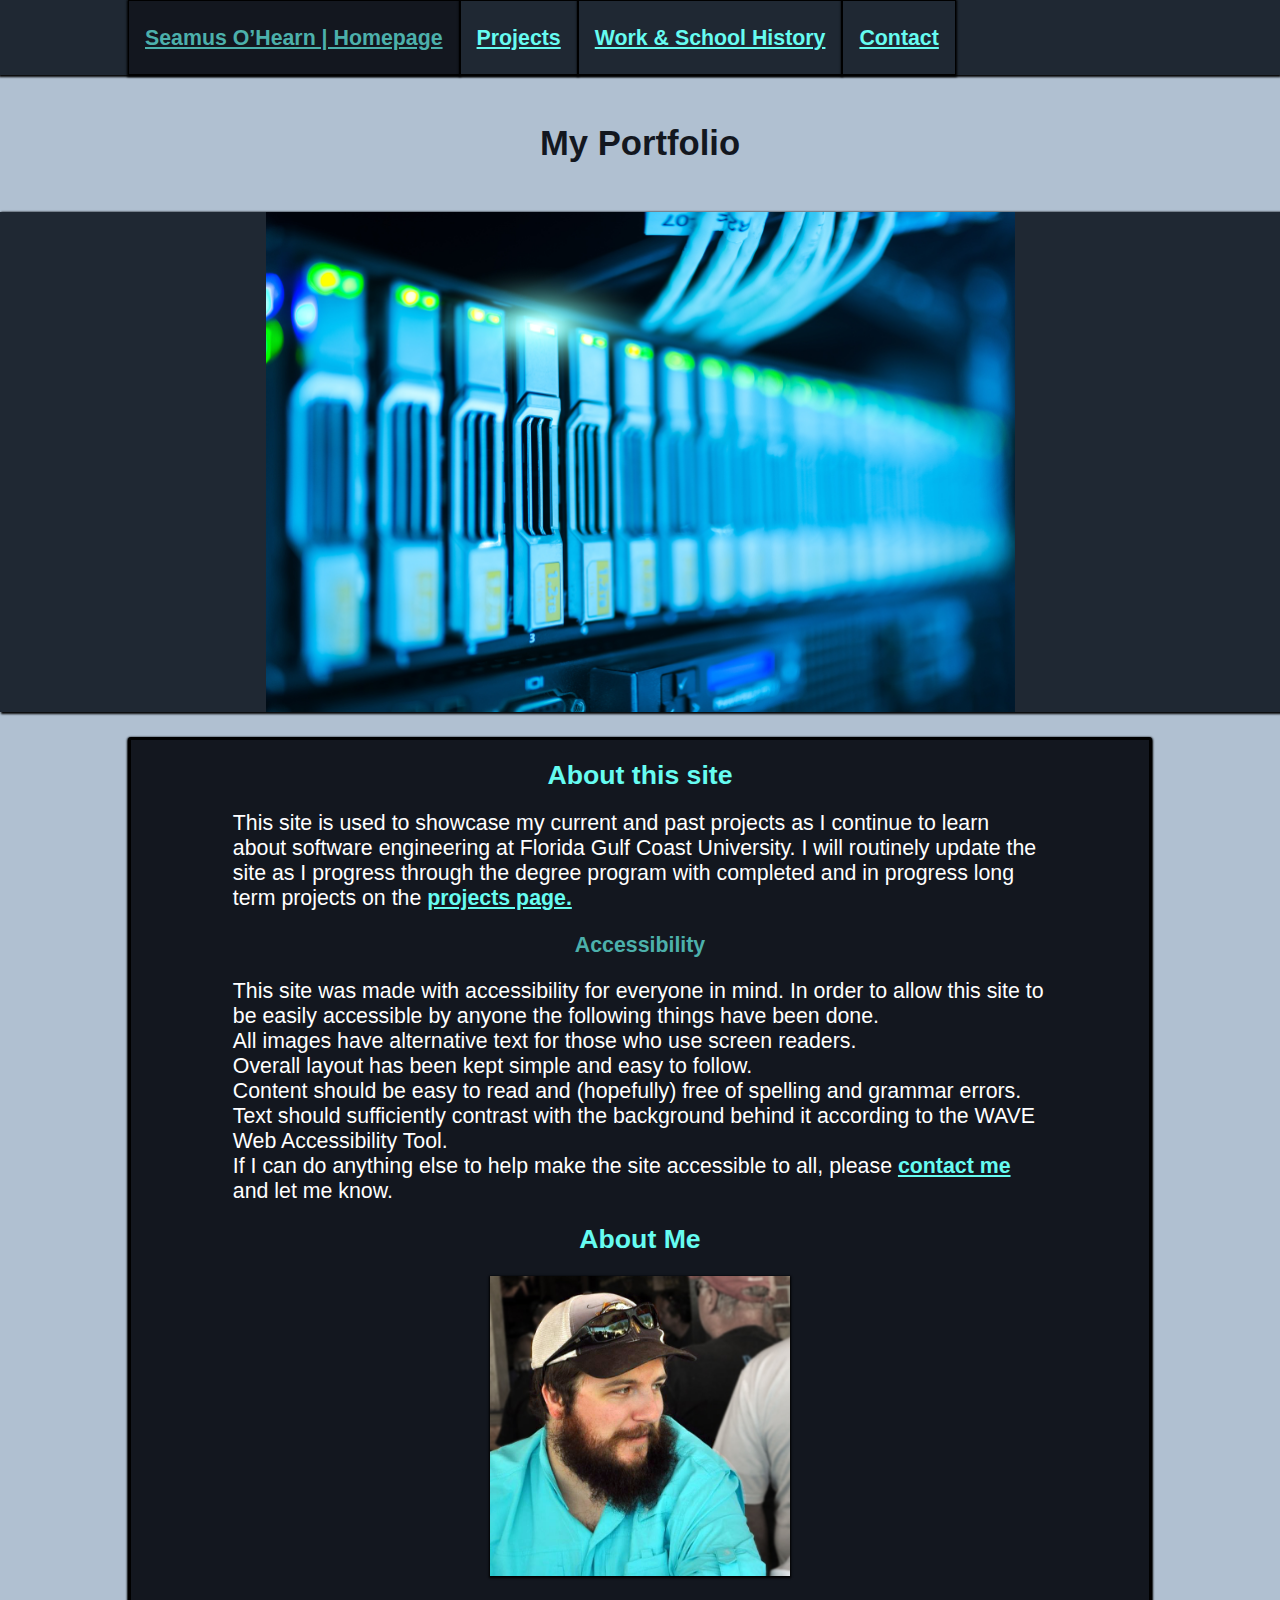
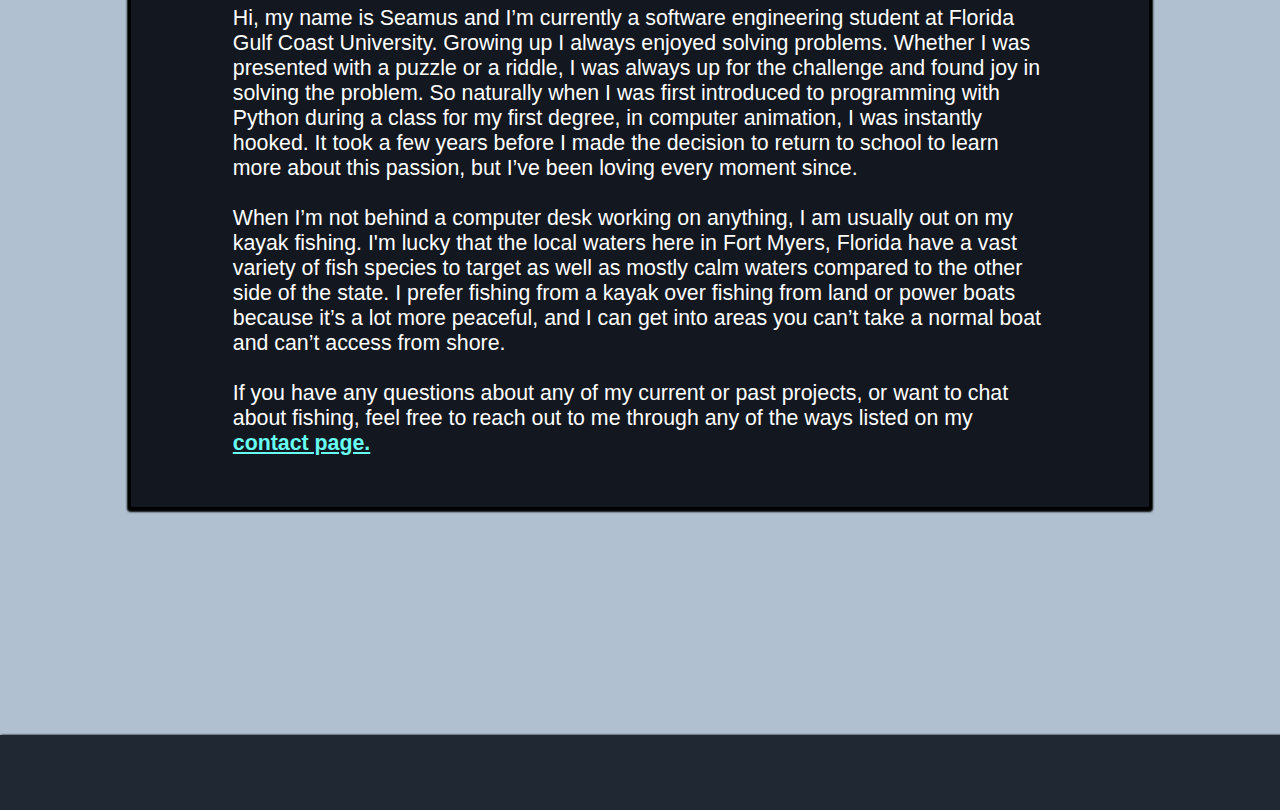
==== index.html @ 7eafb7eb "fixing HTML errors" ====
<!DOCTYPE html>
<html lang="en-US">


<head>
    <meta charset="UTF-8" />
    <!-- Link to CSS style sheet -->
    <link rel="stylesheet" type="text/css" href="css/portfolioStyle.css">
    <title> Portfolio | Seamus O&#8217;Hearn </title>
</head>

<body>
    <div id="container">
        <div id="header">
            <header>
                <nav>
                    <a class="topNav" id="activeTab" href="./portfolioSite.html"> Seamus O&#8217;Hearn | Homepage </a>
                    <a class="topNav" href="./projects.html"> Projects </a>
                    <a class="topNav" href="./experience.html"> Work & School History </a>
                    <a class="topNav" href="./contact.html"> Contact </a>
                </nav>
            </header>
        </div> <!-- end header div -->

        <div id="body">
            <!-- Welcome -->
            <h1> My Portfolio </h1>

            <div class="banner">
                <!-- drive photo from Panumas Nikhomkhai on pexels.com -->
                <img class="bannerImage" alt="stock photo of hard drives in a server" src="images/driveStockPhoto.jpg" />
            </div> <!-- end banner div -->

            <div id="aboutMe" class="project">
                <h2> About this site </h2>
                <p> This site is used to showcase my current and past projects as I continue to learn about software engineering at Florida Gulf Coast University. I will routinely update the site as I progress through the degree program with completed and in progress long term projects on the <a href="./projects.html"> projects page. </a>
                </p>

                <h3 class="center"> Accessibility </h3>
                <p>
                    This site was made with accessibility for everyone in mind. In order to allow this site to be easily accessible by anyone the following things have been done.
                    <br>
                    All images have alternative text for those who use screen readers.
                    <br>
                    Overall layout has been kept simple and easy to follow.
                    <br>
                    Content should be easy to read and (hopefully) free of spelling and grammar errors.
                    <br>
                    Text should sufficiently contrast with the background behind it according to the WAVE Web Accessibility Tool.
                    <br>
                    If I can do anything else to help make the site accessible to all, please <a href="./contact.html"> contact me </a> and let me know.

                </p>

                <h2> About Me </h2>
                <img id="profilePic" alt="Picture of Seamus O#8217Hearn" src="images/profilePic.jpg" />
                <p id="aboutMeText">
                    Hi, my name is Seamus and I’m currently a software engineering student at Florida Gulf Coast University. Growing up I always enjoyed solving problems. Whether I was presented with a puzzle or a riddle, I was always up for the challenge and found joy in solving the problem. So naturally when I was first introduced to programming with Python during a class for my first degree, in computer animation, I was instantly hooked. It took a few years before I made the decision to return to school to learn more about this passion, but I’ve been loving every moment since.
                    <br>
                    <br>
                    When I’m not behind a computer desk working on anything, I am usually out on my kayak fishing. I'm lucky that the local waters here in Fort Myers, Florida have a vast variety of fish species to target as well as mostly calm waters compared to the other side of the state. I prefer fishing from a kayak over fishing from land or power boats because it’s a lot more peaceful, and I can get into areas you can’t take a normal boat and can’t access from shore.
                    <br>
                    <br>
                    If you have any questions about any of my current or past projects, or want to chat about fishing, feel free to reach out to me through any of the ways listed on my <a href="./contact.html"> contact page. </a>

                </p>
            </div> <!-- end about me div -->
        </div> <!-- end body div -->
        <div id="footer">
            <footer></footer>
        </div> <!-- end footer div -->
    </div> <!-- End container div -->
</body>

</html>
---- css/portfolioStyle.css ----
:root {
    /*setting colors*/
    --darkestColor: #13171F;
    --midColor: #1F2833;
    --lightColor: #B0C0D1;
    --ultraLightColor: #66FCF1;
    --highlight: #4CB0AB;
    --textColor: white;
}

html,
body {
    background-color: var(--lightColor);
    font-family: sans-serif;
    margin: 0 auto;
    height: 100%;
}

h1 {
    text-align: center;
    font-size: 26pt;
    padding: 2%;
    color: var(--darkestColor);

}

h2 {
    text-align: center;
    font-size: 20pt;
    margin: 2% 10% 2% 10%;
    color: var(--ultraLightColor);
    background-color: var(--darkestColor);
}


h3 {
    text-align: left;
    font-size: 16pt;
    color: var(--highlight);
}

h4 {
    font-size: 14pt;
    text-align: center;
    color: var(--highlight);
}

h5 {
    color: var(--textColor);
}

p,
label {
    font-size: 16pt;
    font-family: sans-serif;
    margin: auto 10% auto 10%;
    display: block;
    color: var(--textColor);
}

a:link,
a:visited,
a:hover,
a:active {
    font-weight: bold;
    color: var(--ultraLightColor);
}

.pIgnoreMarginPadding {
    margin-left: 0px;
}

.center {
    display: block;
    margin-left: auto;
    margin-right: auto;
    text-align: center;
}


/* navigation banner */
nav {
    list-style-type: none;
    padding: 0;
    margin-left: 10%;
}


.topNav {
    float: left;
    display: block;
    padding: 25px 16px;
    border: 1px solid;
    border-color: black;
    background-color: var(--midColor);
    color: var(--textColor);
    font-size: 16pt;
    font-weight: 1000;
    height: 23px;
    width: auto;
    text-align: center;
    box-shadow: 0 1px 2px 1px black;
}

#activeTab {
    background-color: var(--darkestColor);
    box-shadow: 0 1px 2px 1px black;
    color: var(--highlight);
}


/* Banner */
.banner {
    background-color: var(--midColor);
    max-height: 500px;
    width: 100%;
    box-shadow: 2px 1px 2px 1px black;
}

.bannerImage {
    display: block;
    margin-left: auto;
    margin-right: auto;
    max-height: 500px;
}

#profilePic {
    height: 300px;
    display: block;
    margin-left: auto;
    margin-right: auto;
    box-shadow: 0 1px 2px 1px black;
    margin: 10px auto 30px auto;
}

#aboutMeText {
    padding-bottom: 5%;
}

/*containers to fix footer on pages with low content thanks to
https://matthewjamestaylor.com/bottom-footer  */
#container {
    min-height: 100%;
    position: relative;
}

#header {
    background-color: var(--midColor);
    height: 75px;
    width: 100%;
    margin-top: 0;
    border: 1px;
    box-shadow: 0 1px 2px 1px black;
}

#body {
    padding-bottom: 275px;
}

#footer {
    position: absolute;
    bottom: 0;
    width: 100%;
    height: 75px;
    background-color: var(--midColor);
    margin-top: 200px;
    box-shadow: 2px 1px 2px 1px black;
}


/* aligning school and work history places and times */
.expPlaceAndTime {
    display: flex;
    justify-content: space-between;
    margin-left: 10%;
    margin-right: 10%;
}

.expNotes {
    font-style: italic;
}

.expBullets {
    margin: 10px 10% 10px 10%;
    font-size: 14pt;
    color: var(--textColor);
}

#relatedCourses {
    margin-left: 10%;
}

/*badges*/
.badgeContainer {
    margin: 25px 10% 0 10%;
    display: flex;
    justify-content: space-around;
    padding-bottom: 2%;
}

.badge {
    width: auto;
    height: 100%;
    max-width: 30%;
}

#msftDigitalLiteracy {
    width: 50%;
    min-height: 450px;
    display: block;
    margin-left: auto;
    margin-right: auto;
    box-shadow: 0 1px 2px 1px black;
}


/* Scratch Project */


.project {
    background-color: var(--darkestColor);
    border: solid black;
    border-radius: 3px;
    box-shadow: 0 1px 2px 1px black;
    margin: 25px 10% 25px 10%;
}

.projectDescription {
    padding-bottom: 2%;
}

.centerButton {
    display: block;
    margin-left: auto;
    margin-right: auto;
    box-shadow: 2px 1px 2px 1px black;
}

#averageOutput {
    height: 5%;
}

#scratchProjectGame {
    display: block;
    width: 50%;
    min-width: 480px;
    margin-left: auto;
    margin-right: auto;
    border: 1px solid black;
    box-shadow: 0 1px 2px 1px black;
}

.projectTitle {
    text-align: center;
}

.projectLink {
    display: block;
    text-align: center;
    font-size: 18pt;
    padding: 5px;
}

#scratchSideBySide {
    display: flex;
    width: 50%;
    min-width: 480px;
    height: 500px;
    min-height: 480px;
    margin-left: auto;
    margin-right: auto;
    padding: 15px;
}

.scratchTextBox {
    display: block;
    width: 50%;
    min-width: 240px;
    border: 1px solid black;
    overflow-y: scroll;
    overflow-x: hidden;
    background-color: var(--textColor);
    box-shadow: 0 1px 2px 1px black;
}

.scratchTextBox p {
    text-align: left;
    margin-left: 10px;
    margin-right: 10px;
    color: black;
}

.scratchTextBox h4 {
    color: var(--darkestColor);
}

#scratchAssetsTitle {
    text-align: center;
}

/*assets*/
.assetContainer {
    display: flex;
    width: 50%;
    min-width: 480px;
    margin-left: auto;
    margin-right: auto;
    padding-bottom: 5%;
}

.assetLeftRow {
    position: relative;
    width: 50%;
}

#audio {
    border: 1px solid black;
    box-shadow: 0 1px 2px 1px black;
}

.assetRightRow {
    text-align: center;
    margin: auto;
}

.rightRowText {
    margin-top: auto;
    margin-bottom: auto;
    width: 50%;
}

#myCanvas {
    display: block;
    width: 100%;
}

#spaceManButtons {
    display: flex;
    justify-content: center;
}

.buttons {
    box-shadow: 0 1px 2px 1px black;
}

#svg {
    max-height: 60px;
    width: auto;
}



.colorizationImage {
    width: 50%;
    min-width: 480px;
    display: block;
    margin: 20px auto 20px auto;
    box-shadow: 0 1px 2px 1px black;
}



/* pdf stuff */
#fieldsReport {
    display: block;
    width: 50%;
    min-width: 480px;
    height: 480px;
    overflow: hidden;
    margin-left: auto;
    margin-right: auto;
    border: 1px solid black;
    box-shadow: 0 1px 2px 1px black;
}

#pdfEmbed {
    padding: 15px;
}

#fullResume {
    text-align: center;
    padding-top: 25px;
}


/* Contact Info Stuff */
#contactTable {
    margin-left: auto;
    margin-right: auto;
    padding-top: 50px;
    padding-bottom: 50px;
}

#contactFaviconSpace {
    width: 10%;
}

.contactFavicon {
    height: 25pt;
}

.contactInfo {
    font-size: 20pt;
    font-family: sans-serif;
    padding: 5px 10px 5px 10px;
    color: var(--textColor);
    font-weight: bold;
}

td a {
    color: var(--textColor);
    background-color: var(--darkestColor);
}

.recName {
    padding-bottom: 0%;
    margin-bottom: 0%;
    display: block;
    margin-left: auto;
    margin-right: auto;
    text-align: center;
}

.recRel {
    padding: 0px;
    margin-top: 0%;
    margin-bottom: 0%;
    display: block;
    margin-left: auto;
    margin-right: auto;
    text-align: center;
}

.recLink {
    padding: 0px;
    margin-top: 0%;
    margin-bottom: 2%;
    display: block;
    margin-left: auto;
    margin-right: auto;
    text-align: center;
}

.recText {
    padding: 0px;
    margin-top: 0%;
    margin-bottom: 2%;
    display: block;
    margin-left: 10%;
    margin-right: 10%;
}


/* alt text contrast */

img,
canvas,
video {
    color: var(--textColor);
    background-color: var(--darkestColor);
}

#caesarInput {
    width: 50%;
}

#caesarButtons {
    padding-top: 1%;
    padding-bottom: 1%;
}

.buttons {
    box-shadow: 2px 1px 2px 1px black;
}

input {
    box-shadow: 2px 1px 2px 1px black;
}
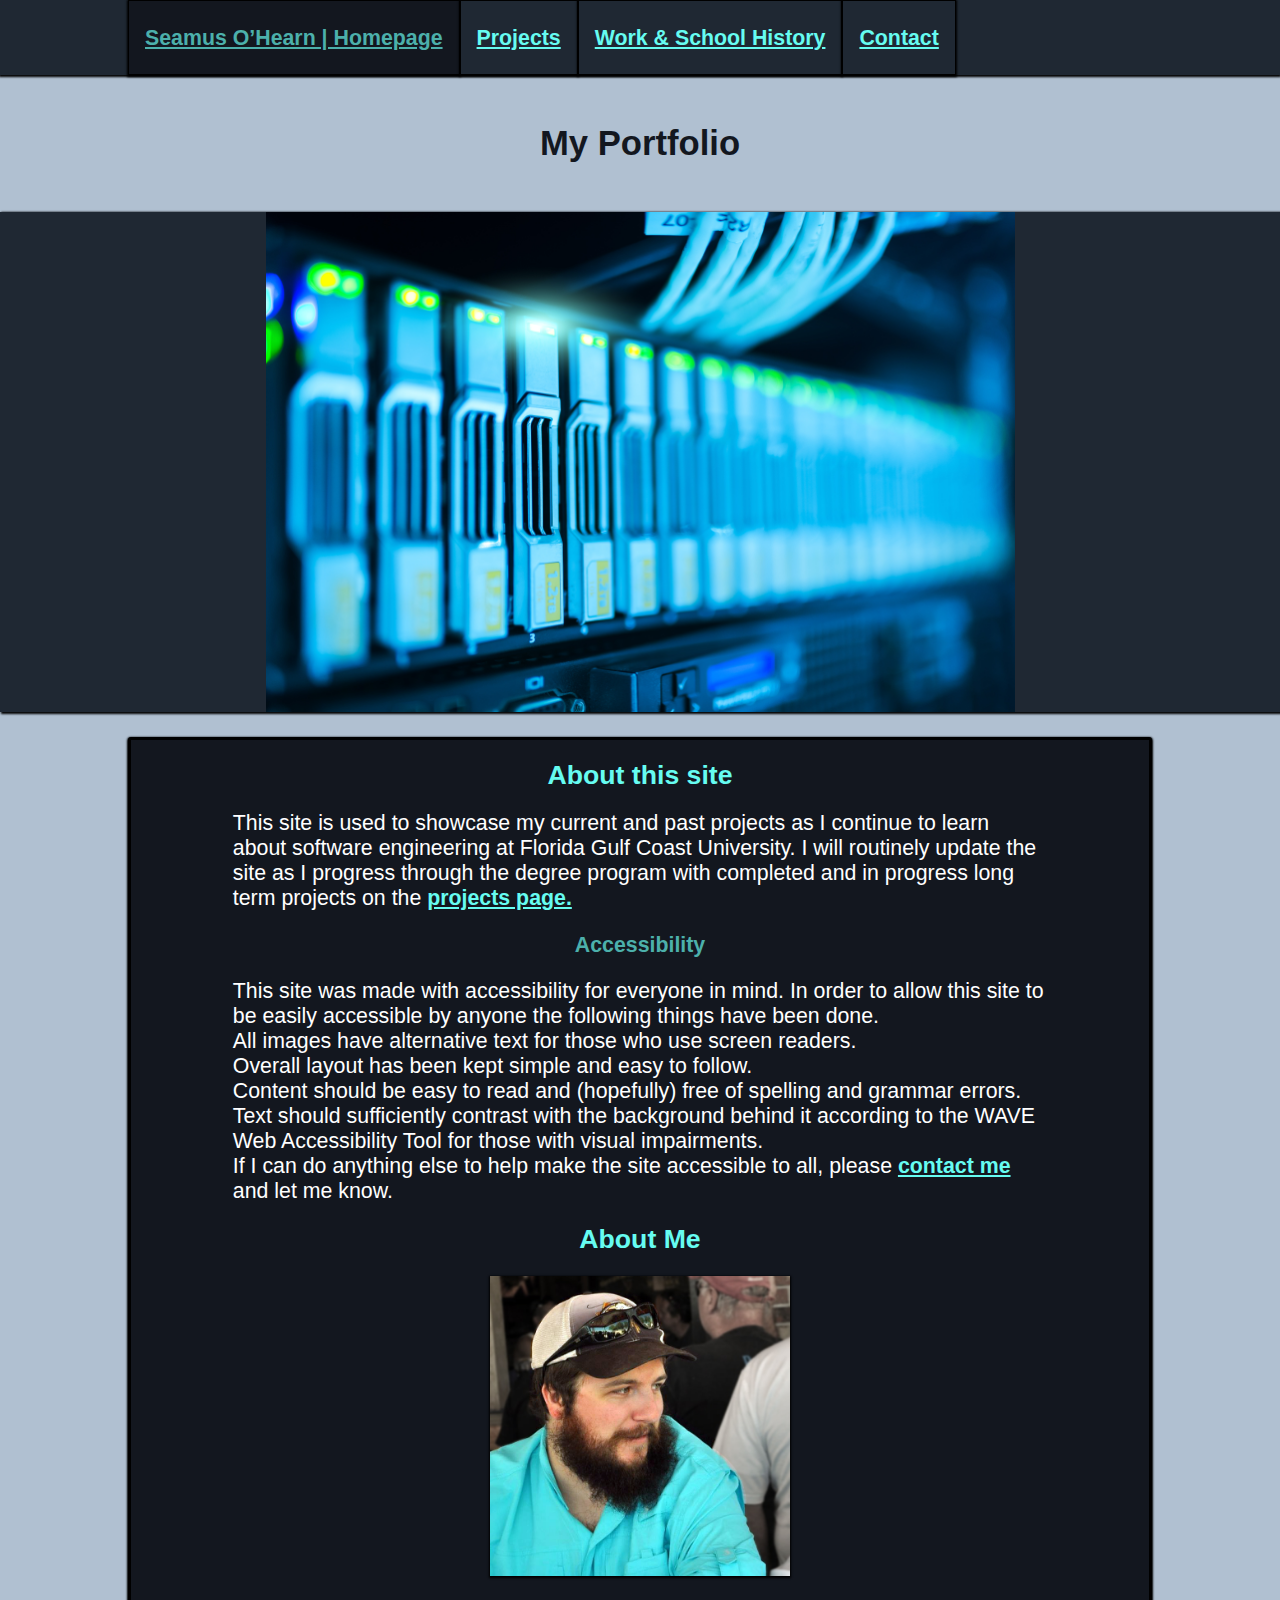
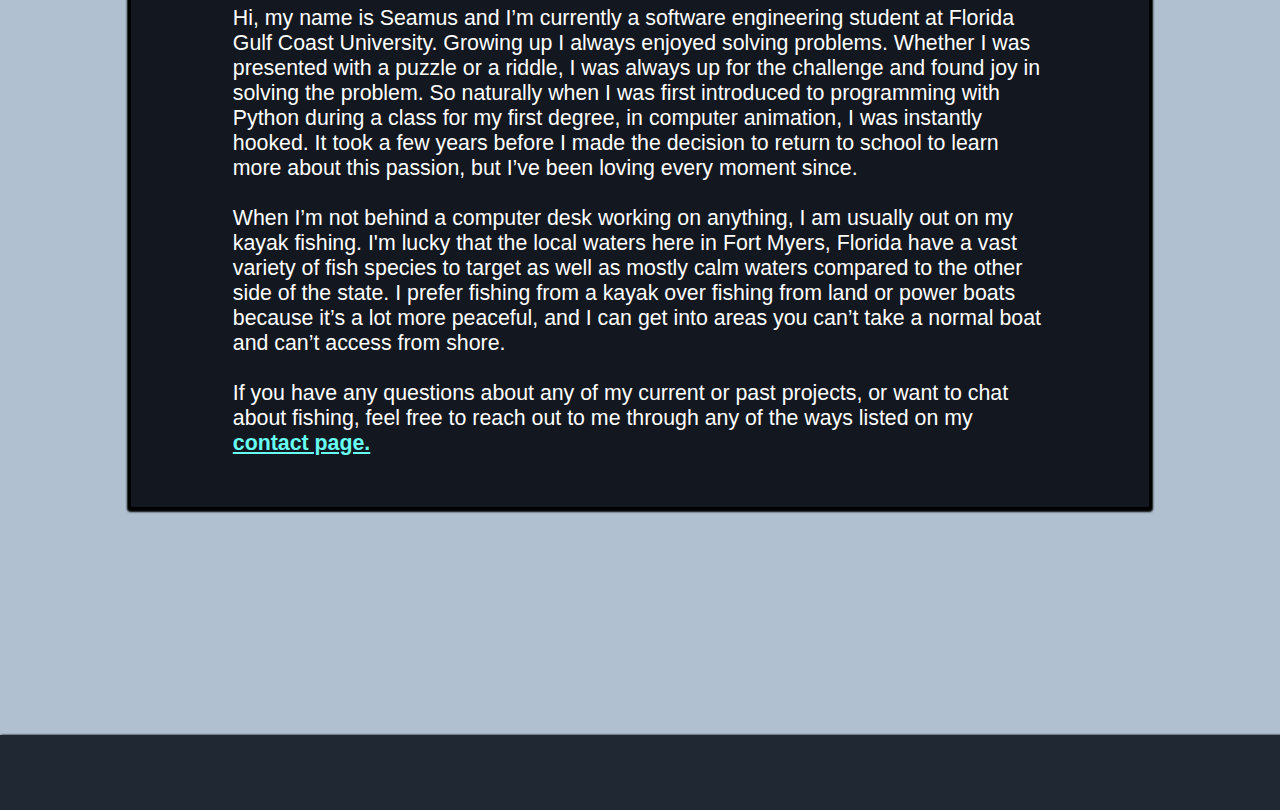
==== commit 2c803331: "udated accessibility features" ====
--- a/index.html
+++ b/index.html
@@ -46,7 +46,7 @@
                     <br>
                     Content should be easy to read and (hopefully) free of spelling and grammar errors.
                     <br>
-                    Text should sufficiently contrast with the background behind it according to the WAVE Web Accessibility Tool.
+                    Text should sufficiently contrast with the background behind it according to the WAVE Web Accessibility Tool for those with visual impairments.
                     <br>
                     If I can do anything else to help make the site accessible to all, please <a href="./contact.html"> contact me </a> and let me know.
 
--- a/css/portfolioStyle.css
+++ b/css/portfolioStyle.css
@@ -1,5 +1,4 @@
 :root {
-    /*setting colors*/
     --darkestColor: #13171F;
     --midColor: #1F2833;
     --lightColor: #B0C0D1;
@@ -95,7 +94,7 @@
     background-color: var(--midColor);
     color: var(--textColor);
     font-size: 16pt;
-    font-weight: 1000;
+    font-weight: 900;
     height: 23px;
     width: auto;
     text-align: center;
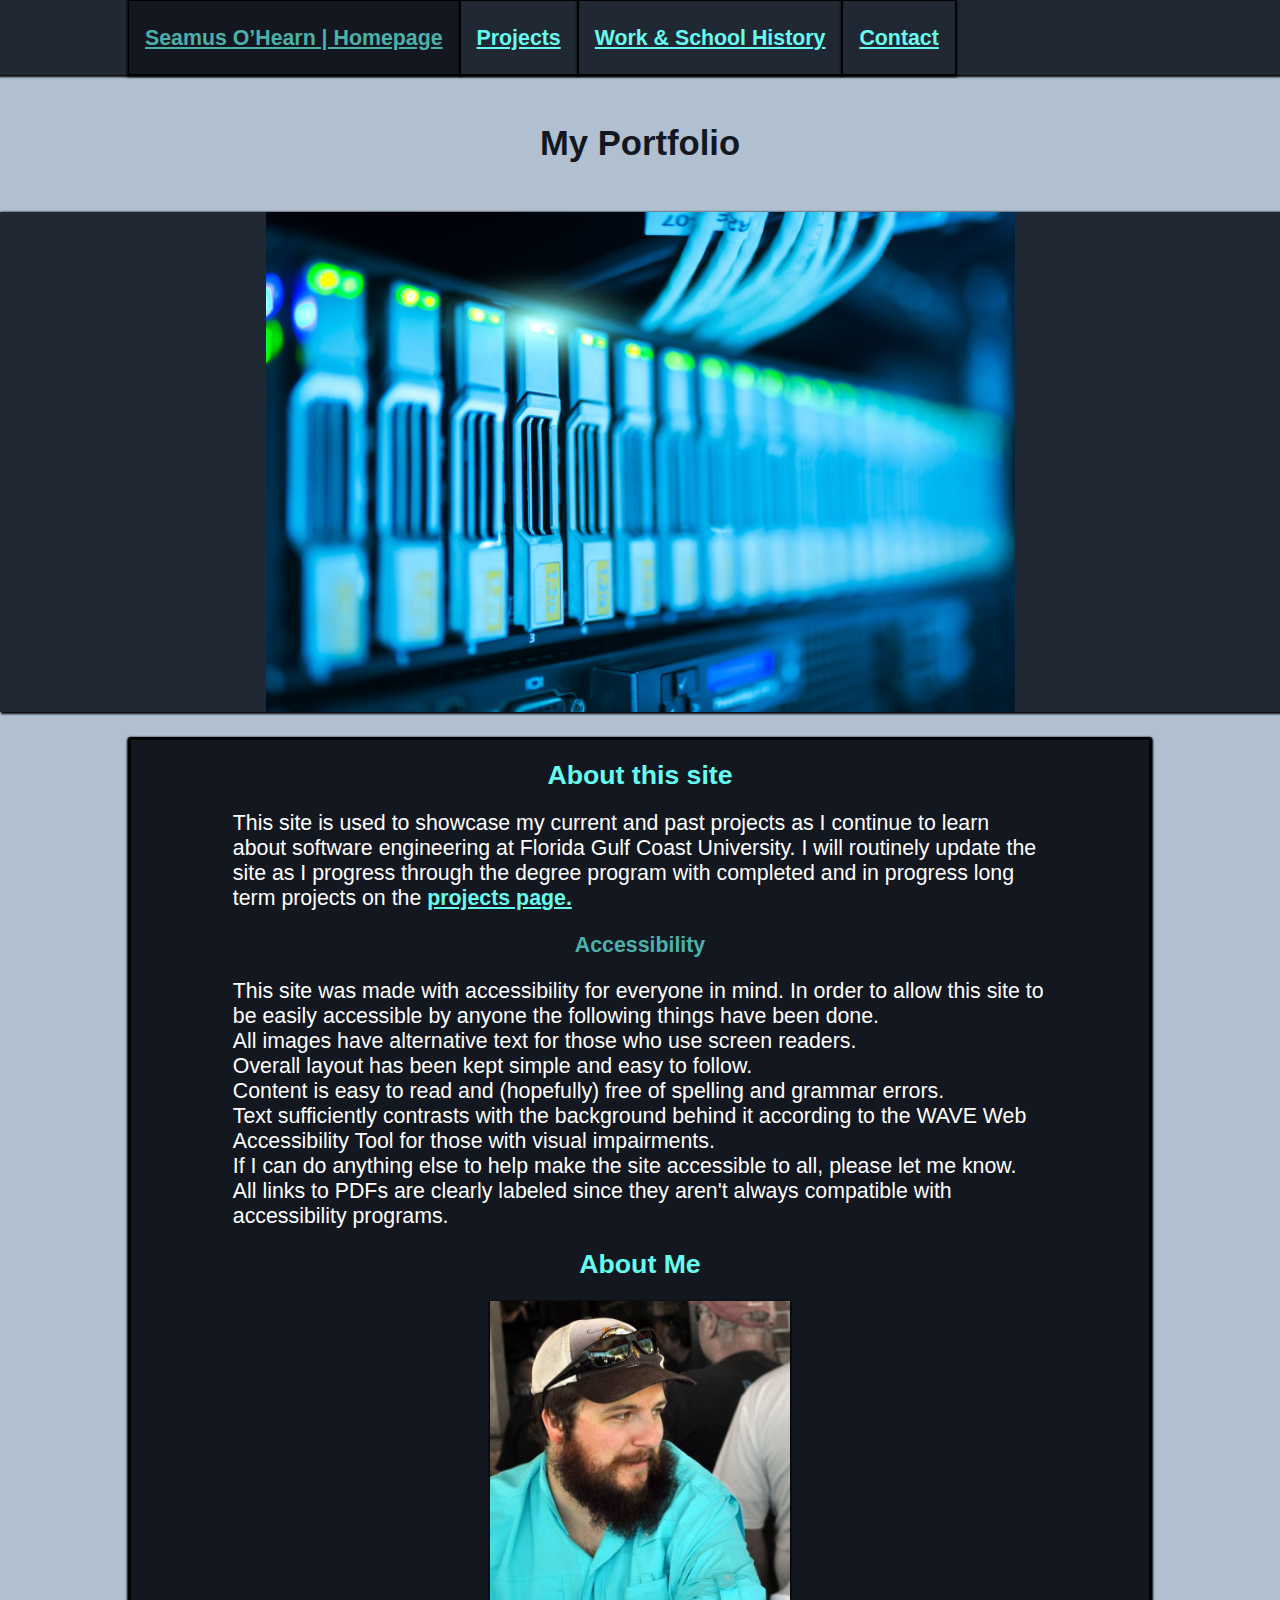
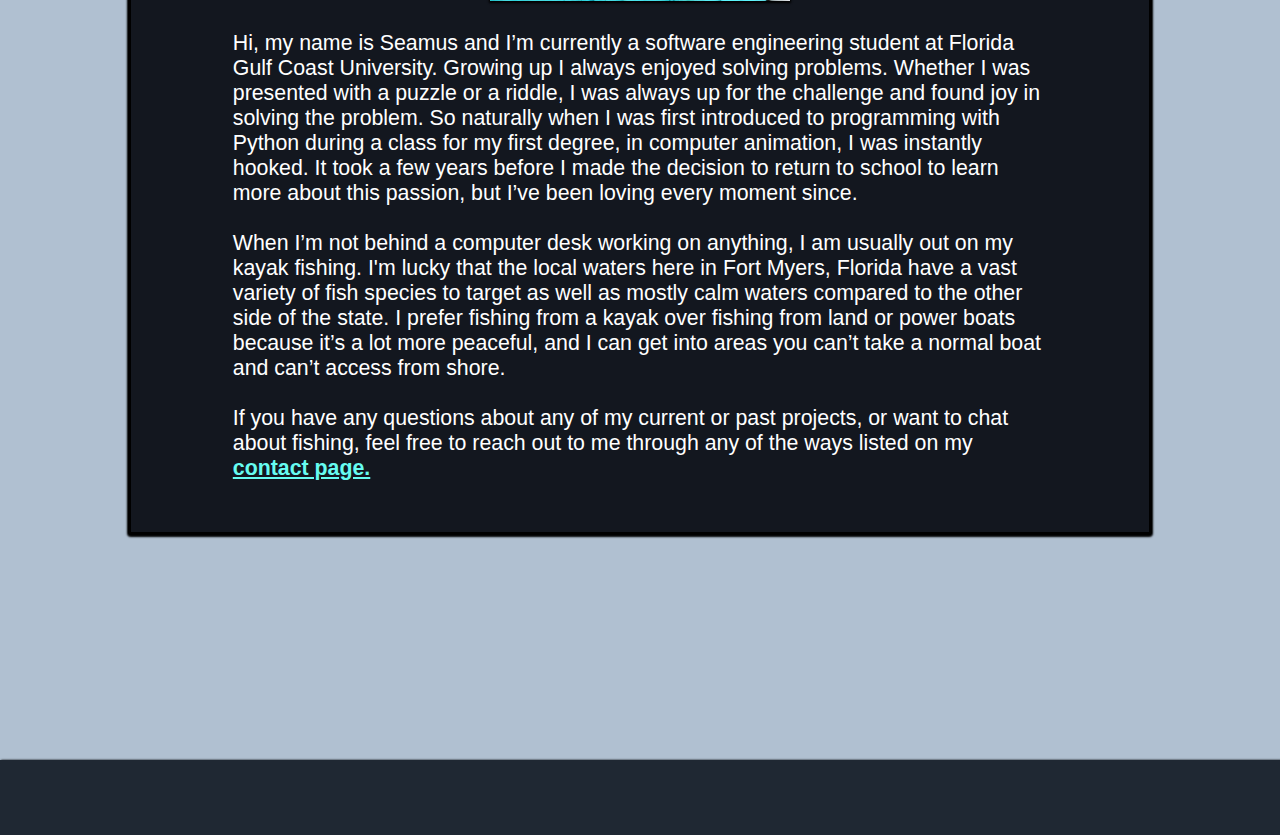
==== commit db5fab98: "cleared up wording on accessibility section" ====
--- a/index.html
+++ b/index.html
@@ -14,7 +14,7 @@
         <div id="header">
             <header>
                 <nav>
-                    <a class="topNav" id="activeTab" href="./portfolioSite.html"> Seamus O&#8217;Hearn | Homepage </a>
+                    <a class="topNav" id="activeTab" href="./index.html"> Seamus O&#8217;Hearn | Homepage </a>
                     <a class="topNav" href="./projects.html"> Projects </a>
                     <a class="topNav" href="./experience.html"> Work & School History </a>
                     <a class="topNav" href="./contact.html"> Contact </a>
@@ -44,11 +44,13 @@
                     <br>
                     Overall layout has been kept simple and easy to follow.
                     <br>
-                    Content should be easy to read and (hopefully) free of spelling and grammar errors.
+                    Content is easy to read and (hopefully) free of spelling and grammar errors.
                     <br>
-                    Text should sufficiently contrast with the background behind it according to the WAVE Web Accessibility Tool for those with visual impairments.
+                    Text sufficiently contrasts with the background behind it according to the WAVE Web Accessibility Tool for those with visual impairments.
                     <br>
-                    If I can do anything else to help make the site accessible to all, please <a href="./contact.html"> contact me </a> and let me know.
+                    If I can do anything else to help make the site accessible to all, please let me know.
+                    <br>
+                    All links to PDFs are clearly labeled since they aren't always compatible with accessibility programs.
 
                 </p>
 
--- a/css/portfolioStyle.css
+++ b/css/portfolioStyle.css
@@ -474,4 +474,12 @@
 
 input {
     box-shadow: 2px 1px 2px 1px black;
+}
+
+svg {
+    color: var(--textColor);
+}
+
+canvas {
+    color: var(--textColor);
 }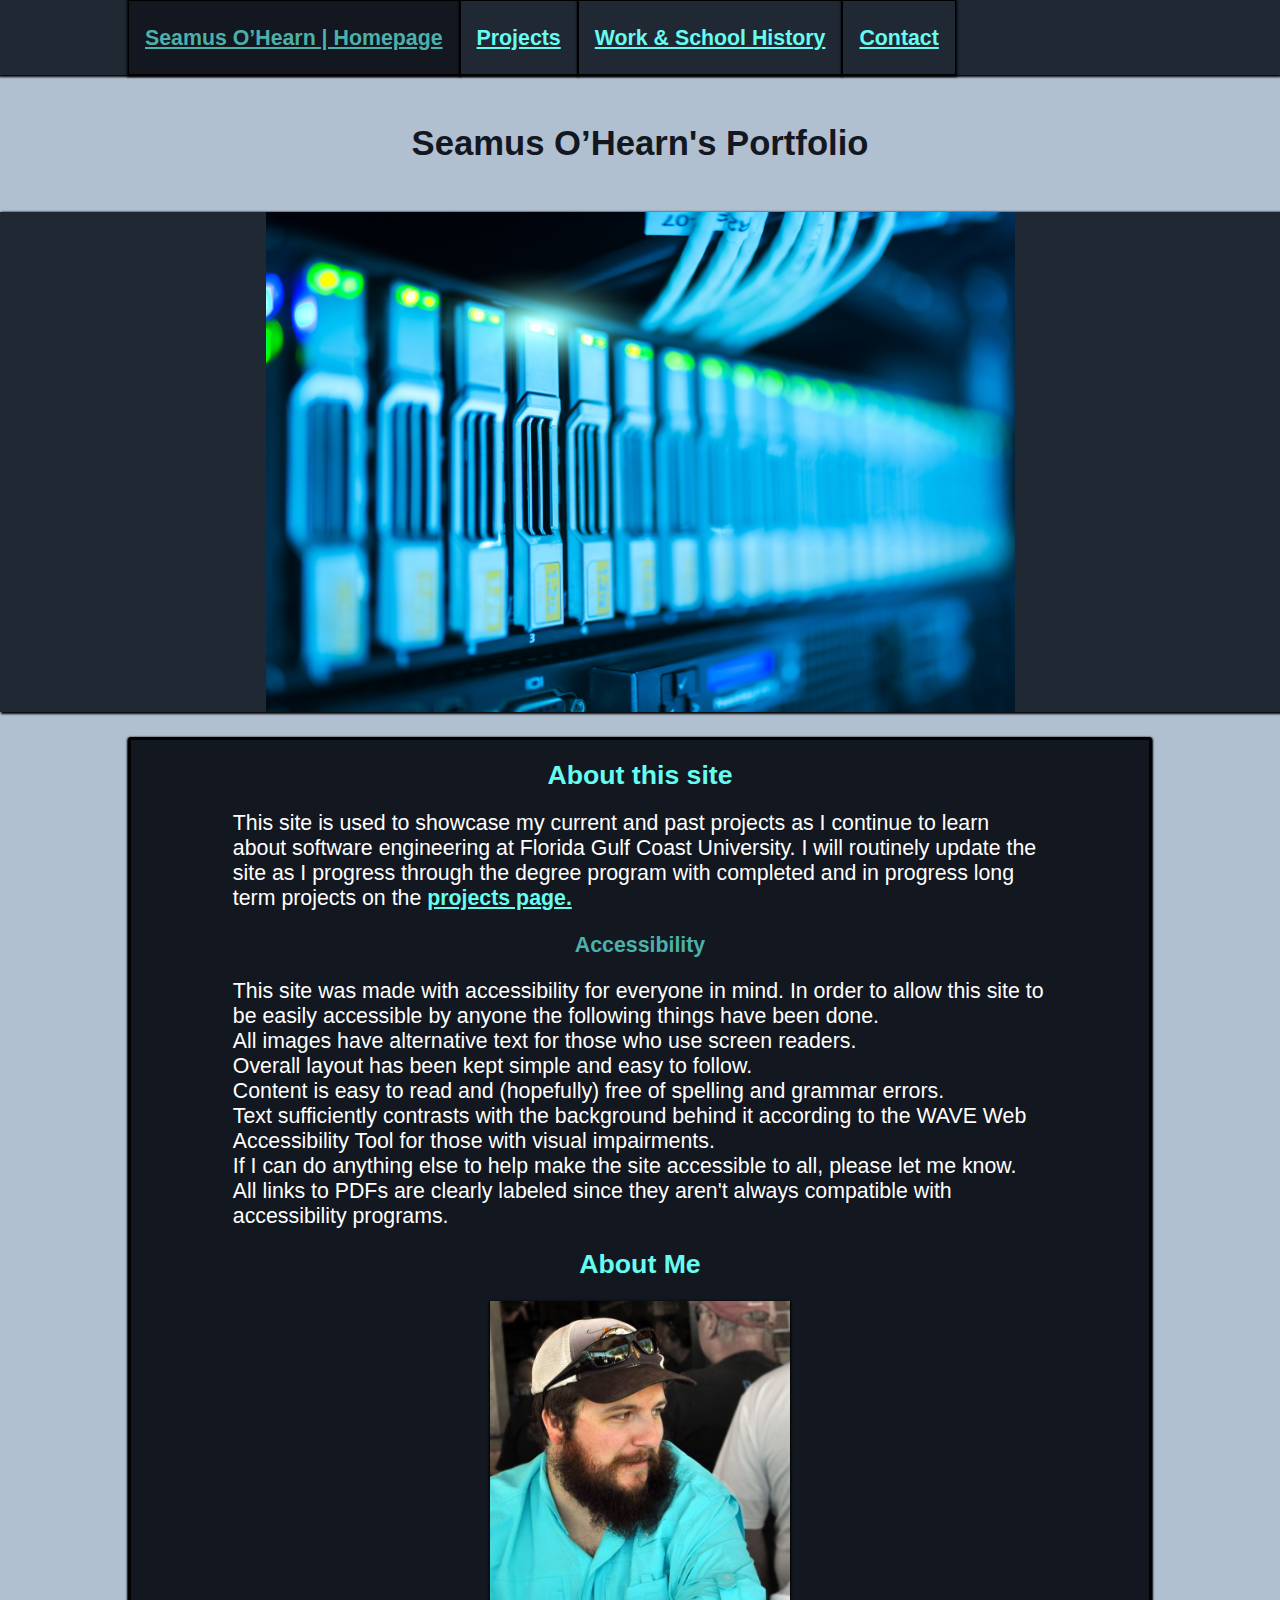
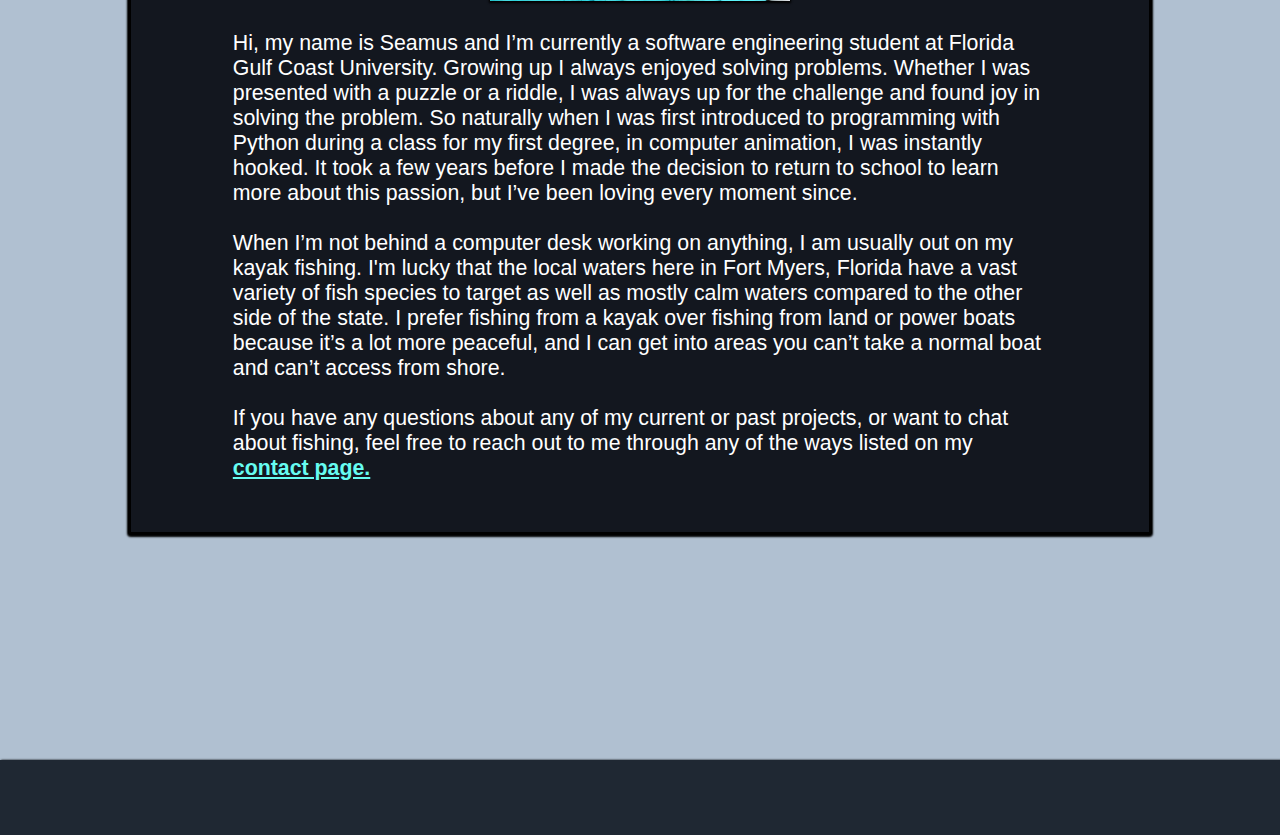
==== commit 574be353: "put my name on the homepage" ====
--- a/index.html
+++ b/index.html
@@ -24,7 +24,7 @@
 
         <div id="body">
             <!-- Welcome -->
-            <h1> My Portfolio </h1>
+            <h1> Seamus O&#8217;Hearn's Portfolio  </h1>
 
             <div class="banner">
                 <!-- drive photo from Panumas Nikhomkhai on pexels.com -->
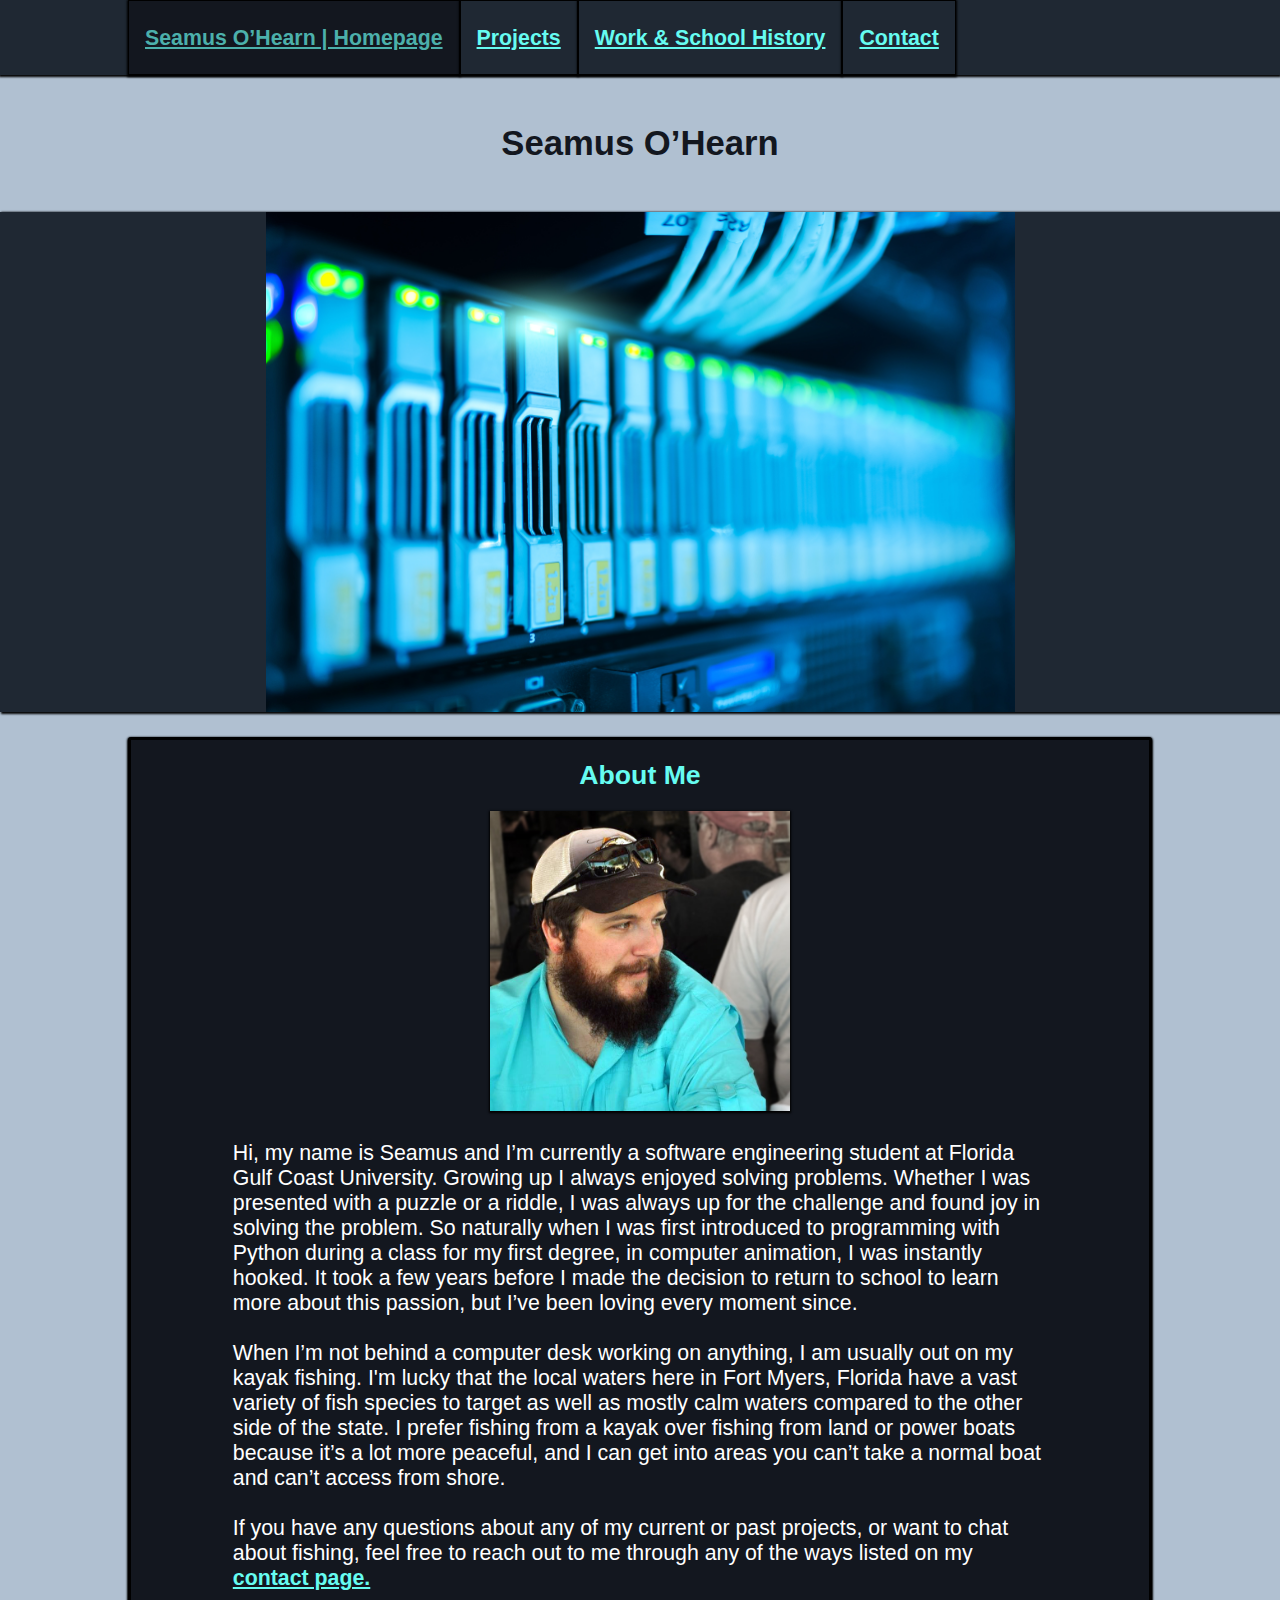
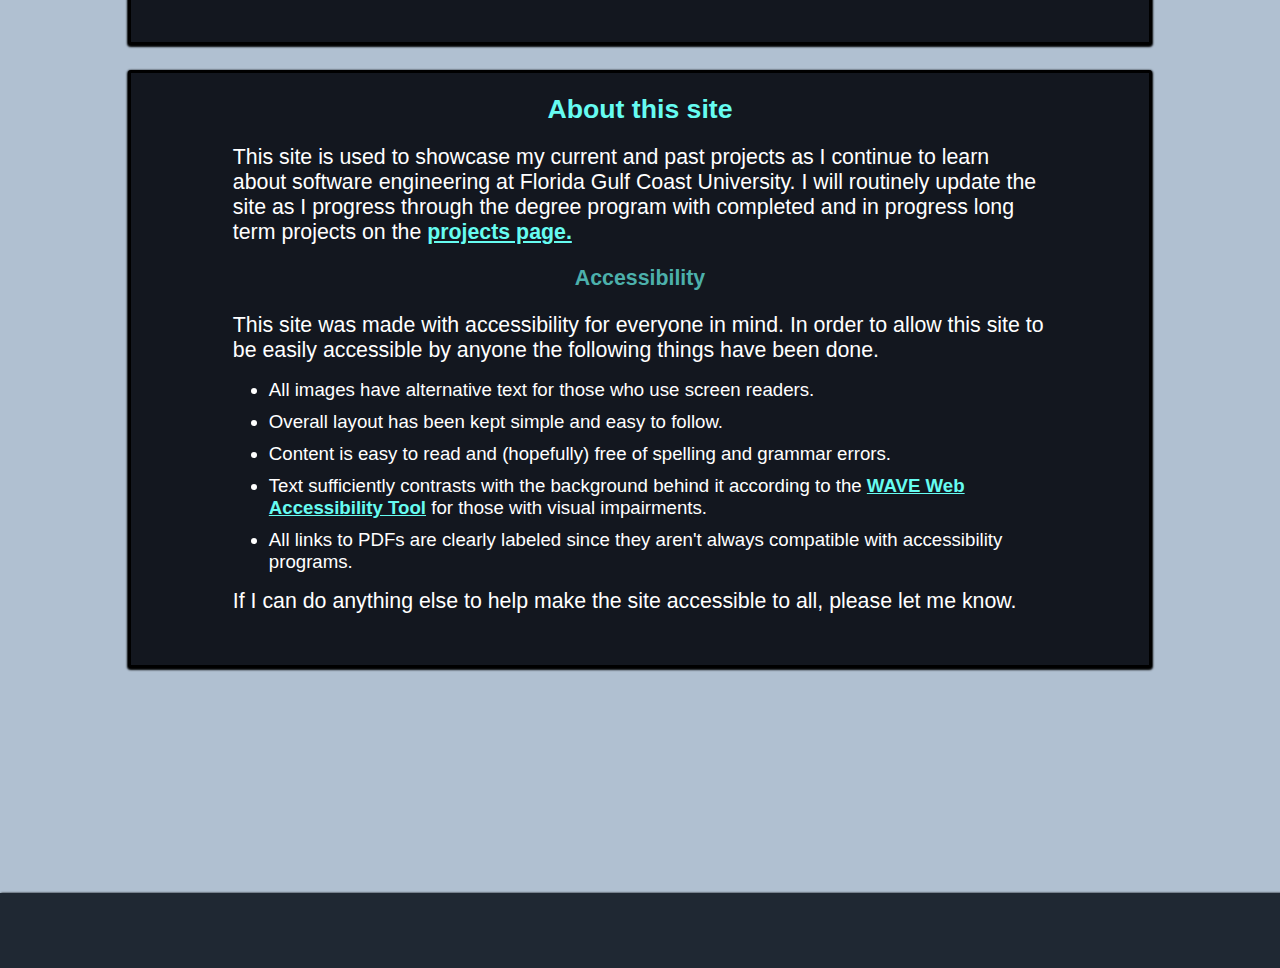
==== commit a66dd04c: "format changes on home page, and a few spelling/grammar fixes elsewhere" ====
--- a/index.html
+++ b/index.html
@@ -1,6 +1,6 @@
 <!DOCTYPE html>
 <html lang="en-US">
-
+<!-- Homepage of portflio site by Seamus O'Hearn -->
 
 <head>
     <meta charset="UTF-8" />
@@ -24,7 +24,7 @@
 
         <div id="body">
             <!-- Welcome -->
-            <h1> Seamus O&#8217;Hearn's Portfolio  </h1>
+            <h1 id="myName"> Seamus O&#8217;Hearn </h1>
 
             <div class="banner">
                 <!-- drive photo from Panumas Nikhomkhai on pexels.com -->
@@ -32,31 +32,9 @@
             </div> <!-- end banner div -->
 
             <div id="aboutMe" class="project">
-                <h2> About this site </h2>
-                <p> This site is used to showcase my current and past projects as I continue to learn about software engineering at Florida Gulf Coast University. I will routinely update the site as I progress through the degree program with completed and in progress long term projects on the <a href="./projects.html"> projects page. </a>
-                </p>
-
-                <h3 class="center"> Accessibility </h3>
-                <p>
-                    This site was made with accessibility for everyone in mind. In order to allow this site to be easily accessible by anyone the following things have been done.
-                    <br>
-                    All images have alternative text for those who use screen readers.
-                    <br>
-                    Overall layout has been kept simple and easy to follow.
-                    <br>
-                    Content is easy to read and (hopefully) free of spelling and grammar errors.
-                    <br>
-                    Text sufficiently contrasts with the background behind it according to the WAVE Web Accessibility Tool for those with visual impairments.
-                    <br>
-                    If I can do anything else to help make the site accessible to all, please let me know.
-                    <br>
-                    All links to PDFs are clearly labeled since they aren't always compatible with accessibility programs.
-
-                </p>
-
                 <h2> About Me </h2>
                 <img id="profilePic" alt="Picture of Seamus O#8217Hearn" src="images/profilePic.jpg" />
-                <p id="aboutMeText">
+                <p class="aboutMeText">
                     Hi, my name is Seamus and I’m currently a software engineering student at Florida Gulf Coast University. Growing up I always enjoyed solving problems. Whether I was presented with a puzzle or a riddle, I was always up for the challenge and found joy in solving the problem. So naturally when I was first introduced to programming with Python during a class for my first degree, in computer animation, I was instantly hooked. It took a few years before I made the decision to return to school to learn more about this passion, but I’ve been loving every moment since.
                     <br>
                     <br>
@@ -67,6 +45,39 @@
 
                 </p>
             </div> <!-- end about me div -->
+
+            <div id="aboutSite" class="project">
+                <h2> About this site </h2>
+                <p> This site is used to showcase my current and past projects as I continue to learn about software engineering at Florida Gulf Coast University. I will routinely update the site as I progress through the degree program with completed and in progress long term projects on the <a href="./projects.html"> projects page. </a>
+                </p>
+
+                <h3 class="center"> Accessibility </h3>
+
+                <p>This site was made with accessibility for everyone in mind. In order to allow this site to be easily accessible by anyone the following things have been done.
+                </p>
+                <ul id="accessibilityList">
+                    <li class="expBullets">
+                        All images have alternative text for those who use screen readers.
+                    </li>
+                    <li class="expBullets">
+                        Overall layout has been kept simple and easy to follow.
+                    </li>
+                    <li class="expBullets">
+                        Content is easy to read and (hopefully) free of spelling and grammar errors.
+                    </li>
+                    <li class="expBullets">
+                        Text sufficiently contrasts with the background behind it according to the <a href="http://wave.webaim.org/">WAVE Web Accessibility Tool</a>  for those with visual impairments.
+                    </li>
+                    <li class="expBullets">
+                        All links to PDFs are clearly labeled since they aren't always compatible with accessibility programs.
+                    </li>
+                </ul>
+                <p class="aboutMeText">
+                    If I can do anything else to help make the site accessible to all, please let me know.
+                </p>
+            </div>
+
+
         </div> <!-- end body div -->
         <div id="footer">
             <footer></footer>
--- a/css/portfolioStyle.css
+++ b/css/portfolioStyle.css
@@ -1,3 +1,5 @@
+/* CSS style for Portfolio site by Seamus O'Hearn*/
+
 :root {
     --darkestColor: #13171F;
     --midColor: #1F2833;
@@ -132,7 +134,7 @@
     margin: 10px auto 30px auto;
 }
 
-#aboutMeText {
+.aboutMeText {
     padding-bottom: 5%;
 }
 
@@ -179,6 +181,8 @@
     font-style: italic;
 }
 
+
+
 .expBullets {
     margin: 10px 10% 10px 10%;
     font-size: 14pt;
